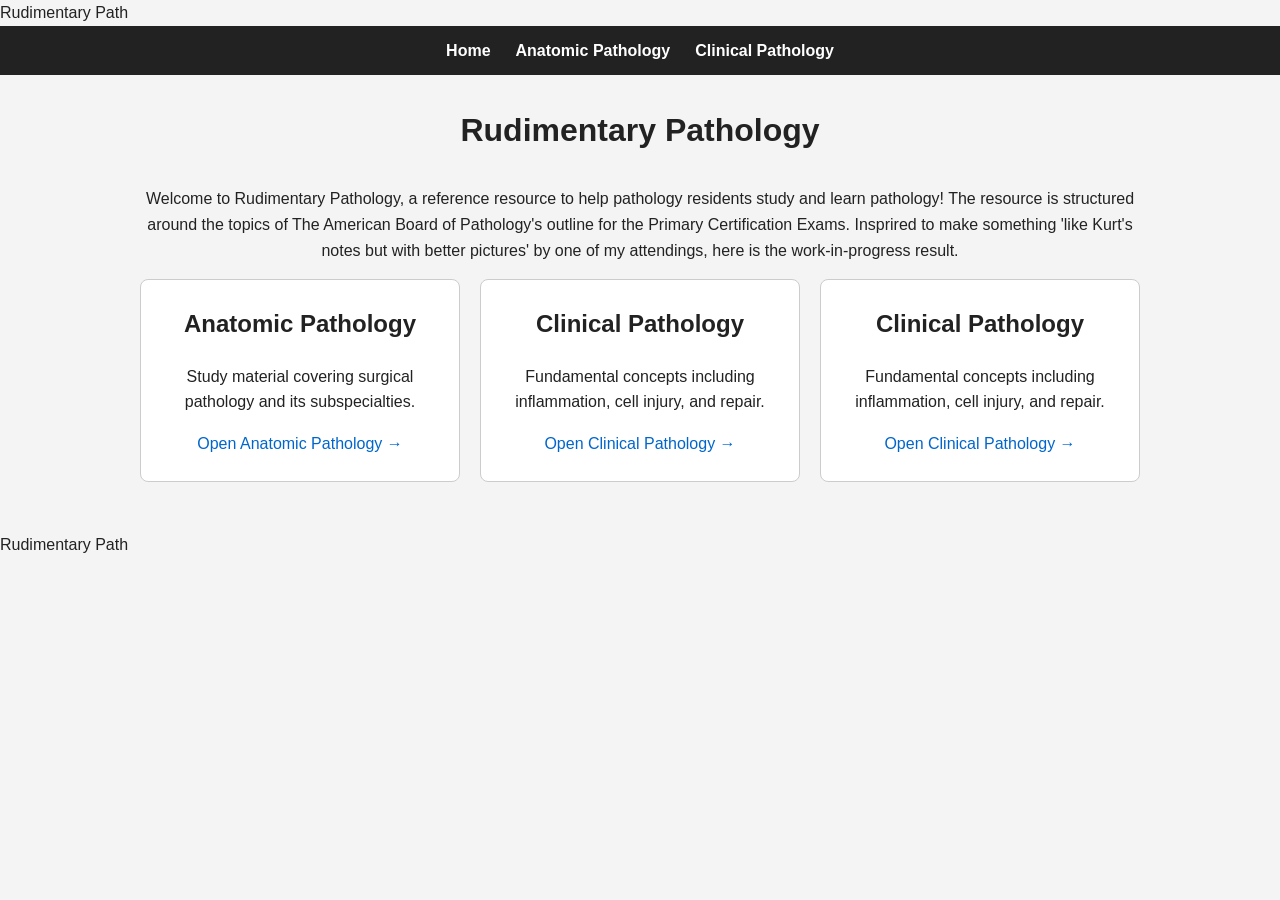
==== index.html @ d3cbd414 "Add files via upload" ====
Rudimentary Path
<!DOCTYPE html>
<html lang="en">

<head>

    <meta charset="UTF-8">

    <meta
        name="viewport"
        content="width=device-width, initial-scale=1.0"
    >

    <title>Rudimentary Pathology</title>

    <!-- Shared website styling -->
    <link rel="stylesheet" href="styles.css">

</head>


<body>


    <!-- =========================================
         MAIN NAVIGATION
         ========================================= -->

    <nav>

        <a href="index.html">
            Home
        </a>

        <a href="subjects/anatomic-pathology/index.html">
            Anatomic Pathology
        </a>

        <a href="subjects/clinical-pathology/index.html">
            Clinical Pathology
        </a>

    </nav>



    <!-- =========================================
         MAIN CONTENT
         ========================================= -->

    <div class="container">


        <h1>
            Rudimentary Pathology
        </h1>


        <p style="text-align: center;">

            Welcome to Rudimentary Pathology, a reference resource to help pathology residents study and learn pathology! The resource is structured around the topics of The American Board of Pathology's outline for the Primary Certification Exams. Insprired to make something 'like Kurt's notes but with better pictures' by one of my attendings, here is the work-in-progress result.

        </p>



        <!-- =====================================
             SUBJECTS
             ===================================== -->

        <div class="subject-grid">


            <!-- SURGICAL PATHOLOGY -->

            <div class="subject-card">

                <h2>
                    Anatomic Pathology
                </h2>

                <p>
                    Study material covering surgical
                    pathology and its subspecialties.
                </p>

                <a
                    href="subjects/anatomic-pathology/index.html"
                >

                    Open Anatomic Pathology →

                </a>

            </div>



            <!-- CLINICAL PATHOLOGY -->

            <div class="subject-card">

                <h2>
                    Clinical Pathology
                </h2>

                <p>
                    Fundamental concepts including
                    inflammation, cell injury, and
                    repair.
                </p>

                <a
                    href="subjects/clinical-pathology/index.html"
                >

                    Open Clinical Pathology →

                </a>

            </div>

            <!-- CLINICAL PATHOLOGY -->

            <div class="subject-card">

                <h2>
                    Clinical Pathology
                </h2>

                <p>
                    Fundamental concepts including
                    inflammation, cell injury, and
                    repair.
                </p>

                <a
                    href="subjects/clinical-pathology/index.html"
                >

                    Open Clinical Pathology →

                </a>

            </div>




        </div>


    </div>



    <!-- =========================================
         SHARED JAVASCRIPT
         ========================================= -->

    <script src="script.js"></script>


</body>

</html>
Rudimentary Path
---- styles.css ----
/* =========================================================
   RUDIMENTARY PATHOLOGY
   Shared Website Styles
   ========================================================= */


/* =========================================================
   BASIC PAGE SETUP
   ========================================================= */

* {
    box-sizing: border-box;
}

body {
    margin: 0;
    padding: 0;

    font-family:
        Arial,
        Helvetica,
        sans-serif;

    background: #f4f4f4;
    color: #222;

    line-height: 1.6;
}


/* =========================================================
   MAIN CONTENT
   ========================================================= */

.container {
    width: 90%;
    max-width: 1000px;

    margin: 0 auto;

    padding: 30px 0 50px 0;
}


/* =========================================================
   HEADINGS
   ========================================================= */

h1 {
    text-align: center;

    margin: 0 0 30px 0;

    font-size: 32px;
}

h2 {
    margin-top: 30px;
    margin-bottom: 20px;
}

h3 {
    margin-top: 25px;
    margin-bottom: 10px;
}


/* =========================================================
   LINKS
   ========================================================= */

a {
    color: #0066cc;
    text-decoration: none;
}

a:hover {
    text-decoration: underline;
}


/* =========================================================
   NAVIGATION BAR
   ========================================================= */

nav {
    background: #222;

    padding: 12px 20px;

    display: flex;

    justify-content: center;

    gap: 25px;

    flex-wrap: wrap;
}

nav a {
    color: white;
    font-weight: bold;
}

nav a:hover {
    color: #ddd;
    text-decoration: none;
}


/* =========================================================
   BREADCRUMBS
   ========================================================= */

.breadcrumbs {
    margin-bottom: 20px;

    font-size: 14px;

    color: #666;
}


/* =========================================================
   GENERIC COLLAPSIBLE SECTION
   ========================================================= */

.collapsible {
    background: white;

    border: 1px solid #ccc;

    border-radius: 8px;

    margin-bottom: 12px;

    overflow: hidden;
}


/* Clickable header */

.collapsible-header {
    padding: 16px 20px;

    cursor: pointer;

    display: flex;

    justify-content: space-between;

    align-items: center;

    font-weight: bold;

    user-select: none;
}


/* Hover effect */

.collapsible-header:hover {
    background: #f0f0f0;
}


/* Arrow */

.collapsible-arrow {
    transition:
        transform 0.2s ease;
}


/* Rotate arrow when section is open */

.collapsible.open >
.collapsible-header >
.collapsible-arrow {

    transform:
        rotate(180deg);
}


/* Content */

.collapsible-content {
    display: none;

    padding: 5px 20px 20px 20px;

    border-top: 1px solid #ddd;
}


/* Show content */

.collapsible.open >
.collapsible-content {

    display: block;
}


/* =========================================================
   CATEGORY LEVEL
   Example:
   Histology
   Common Pathologies
   Rare Pathologies
   ========================================================= */

.category {

    border-left:
        5px solid #0066cc;

}


.category >
.collapsible-header {

    font-size: 21px;

    padding: 18px 20px;

}


/* =========================================================
   PATHOLOGY LEVEL
   Example:
   Cervicitis
   CIN
   Endometriosis
   ========================================================= */

.pathology {

    margin-top: 10px;

    border-left:
        4px solid #777;

}


.pathology >
.collapsible-header {

    font-size: 18px;

    padding: 14px 18px;

}


/* =========================================================
   INFORMATION LEVEL
   Example:
   Definition
   Clinical Features
   Histology
   ========================================================= */

.info-section {

    margin: 10px 0;

    border:
        1px solid #ddd;

    border-radius: 6px;

}


.info-section >
.collapsible-header {

    font-size: 16px;

    padding: 11px 15px;

}


.info-section >
.collapsible-content {

    padding:
        5px 15px 15px 15px;

}


/* =========================================================
   INFORMATION BOX
   ========================================================= */

.info-box {

    background: #f8f8f8;

    padding: 15px;

    border-left:
        4px solid #0066cc;

    margin: 15px 0;

}


/* =========================================================
   EMBEDDED SLIDESHOW
   ========================================================= */

.slideshow-container {

    margin-top: 25px;

    background: #111;

    border-radius: 8px;

    overflow: hidden;

    color: white;
}


/* Slideshow title */

.slideshow-title {

    text-align: center;

    font-size: 20px;

    padding: 15px;

    font-weight: bold;
}


/* Image area */

.slideshow {

    position: relative;

    display: flex;

    justify-content: center;

    align-items: center;

    min-height: 400px;

    padding: 20px;
}


/* Main image */

.slideshow img {

    display: block;

    max-width: 80%;

    max-height: 500px;

    width: auto;

    height: auto;

    object-fit: contain;
}


/* =========================================================
   SLIDESHOW BUTTONS
   ========================================================= */

.slide-button {

    position: absolute;

    top: 50%;

    transform:
        translateY(-50%);

    background:
        rgba(255,255,255,0.2);

    color: white;

    border: none;

    font-size: 32px;

    padding: 12px 20px;

    cursor: pointer;

    border-radius: 5px;

    z-index: 10;
}


.slide-button:hover {

    background:
        rgba(255,255,255,0.4);
}


.previous {

    left: 20px;
}


.next {

    right: 20px;
}


/* =========================================================
   IMAGE CAPTION
   ========================================================= */

.caption {

    text-align: center;

    font-size: 17px;

    padding:
        10px 30px;

    min-height: 50px;
}


/* =========================================================
   IMAGE COUNTER
   ========================================================= */

.counter {

    text-align: center;

    color: #aaa;

    padding:
        10px 10px 15px 10px;

    font-size: 14px;
}


/* =========================================================
   SUBJECT CARDS
   ========================================================= */

.subject-grid {

    display: grid;

    grid-template-columns:
        repeat(
            auto-fit,
            minmax(220px, 1fr)
        );

    gap: 20px;
}


.subject-card {

    background: white;

    border: 1px solid #ccc;

    border-radius: 8px;

    padding: 25px;

    text-align: center;

    transition:
        transform 0.15s ease,
        box-shadow 0.15s ease;
}


.subject-card:hover {

    transform:
        translateY(-3px);

    box-shadow:
        0 4px 12px
        rgba(0,0,0,0.12);
}


.subject-card h2 {

    margin-top: 0;
}


/* =========================================================
   MOBILE
   ========================================================= */

@media (max-width: 700px) {

    body {
        padding: 0;
    }


    .container {

        width: 94%;

        padding-top: 20px;
    }


    h1 {

        font-size: 26px;
    }


    .collapsible-header {

        padding: 14px 15px;
    }


    .category >
    .collapsible-header {

        font-size: 18px;
    }


    .pathology >
    .collapsible-header {

        font-size: 17px;
    }


    .collapsible-content {

        padding:
            5px 15px 15px 15px;
    }


    .slideshow {

        min-height: 280px;

        padding: 10px;
    }


    .slideshow img {

        max-width: 85%;

        max-height: 350px;
    }


    .slide-button {

        font-size: 24px;

        padding: 8px 12px;
    }


    .previous {

        left: 5px;
    }


    .next {

        right: 5px;
    }


    .caption {

        font-size: 15px;

        padding:
            10px 15px;
    }


    nav {

        gap: 12px;

        padding: 10px;
    }

}
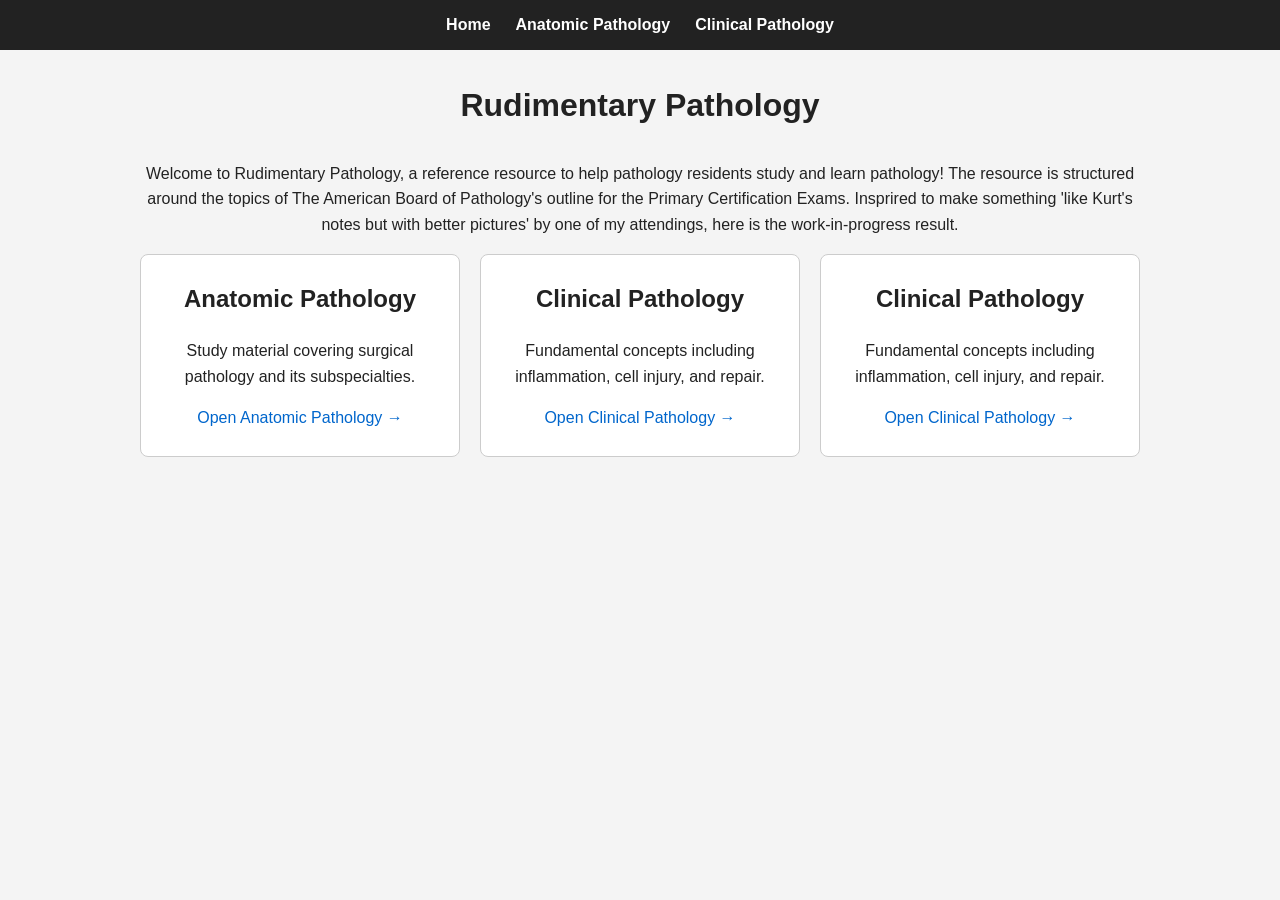
==== commit d736a311: "Update index.html" ====
--- a/index.html
+++ b/index.html
@@ -1,4 +1,4 @@
-Rudimentary Path
+
 <!DOCTYPE html>
 <html lang="en">
 
@@ -164,4 +164,4 @@
 </body>
 
 </html>
-Rudimentary Path
+
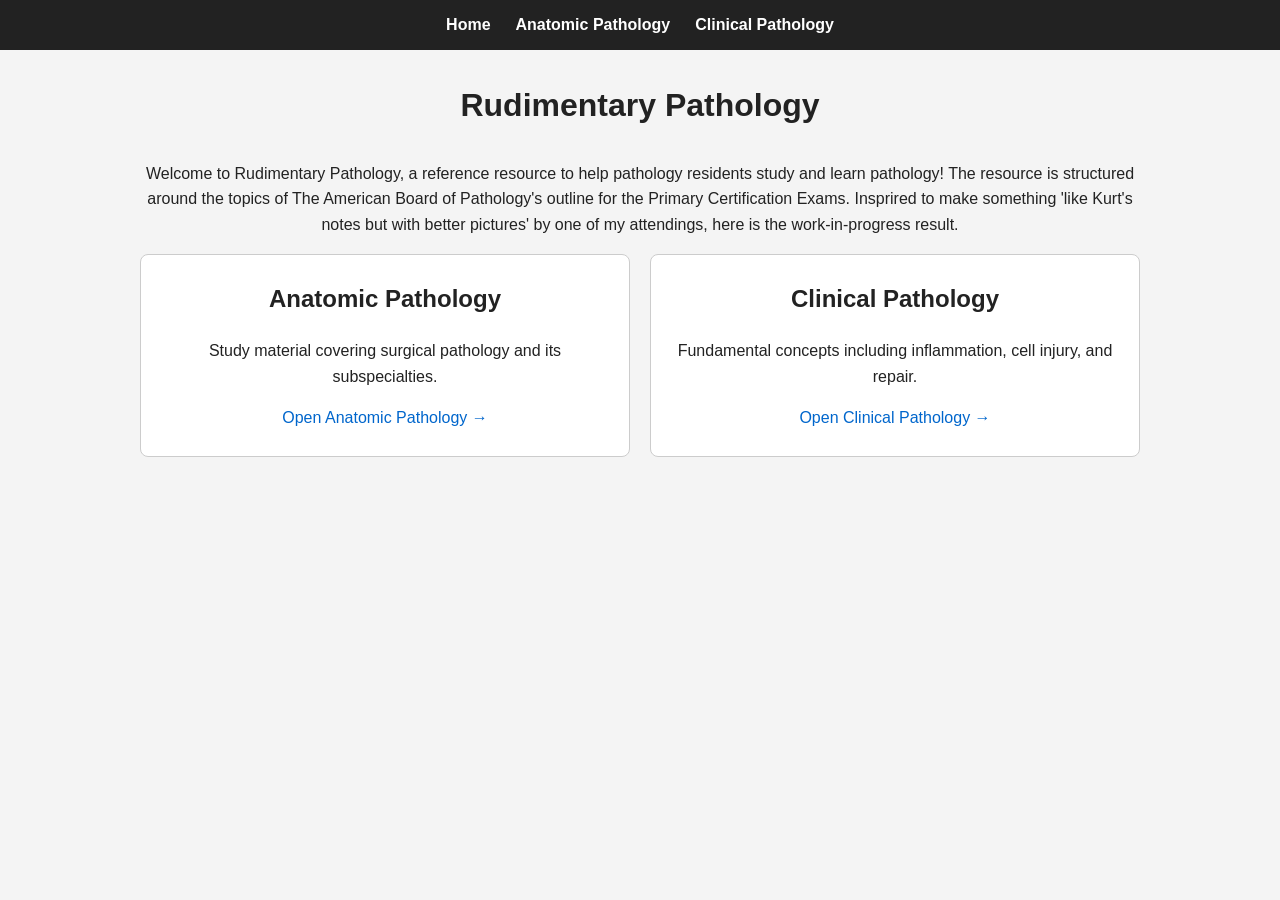
==== commit 0aa579a0: "Delete Clinical Pathology section Removed Clinical Pathology section from index.html" ====
--- a/index.html
+++ b/index.html
@@ -120,33 +120,6 @@
 
             </div>
 
-            <!-- CLINICAL PATHOLOGY -->
-
-            <div class="subject-card">
-
-                <h2>
-                    Clinical Pathology
-                </h2>
-
-                <p>
-                    Fundamental concepts including
-                    inflammation, cell injury, and
-                    repair.
-                </p>
-
-                <a
-                    href="subjects/clinical-pathology/index.html"
-                >
-
-                    Open Clinical Pathology →
-
-                </a>
-
-            </div>
-
-
-
-
         </div>
 
 
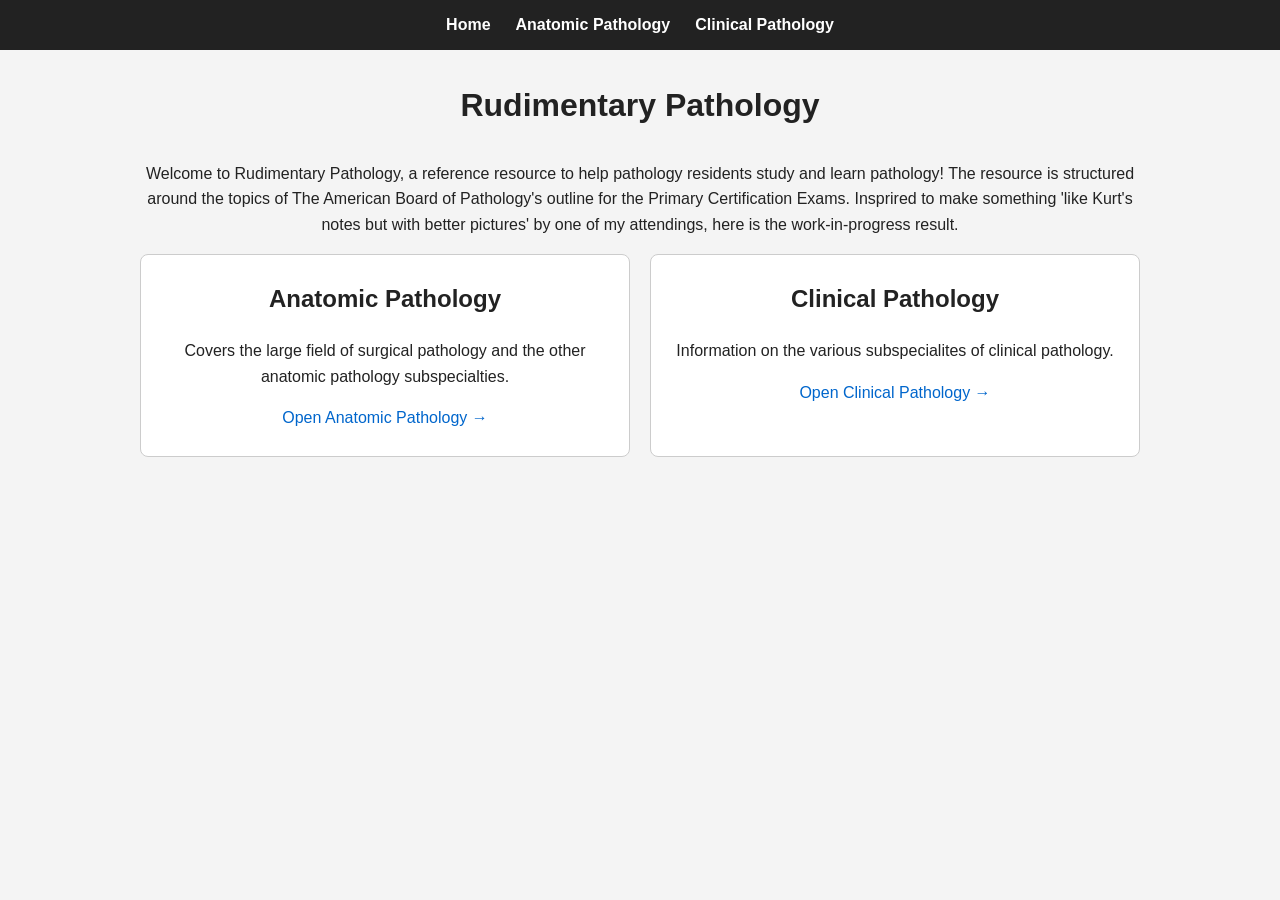
==== commit 7268542a: "Update descriptions for pathology subjects" ====
--- a/index.html
+++ b/index.html
@@ -80,8 +80,7 @@
                 </h2>
 
                 <p>
-                    Study material covering surgical
-                    pathology and its subspecialties.
+                    Covers the large field of surgical pathology and the other anatomic pathology subspecialties.
                 </p>
 
                 <a
@@ -105,9 +104,7 @@
                 </h2>
 
                 <p>
-                    Fundamental concepts including
-                    inflammation, cell injury, and
-                    repair.
+                    Information on the various subspecialites of clinical pathology.
                 </p>
 
                 <a
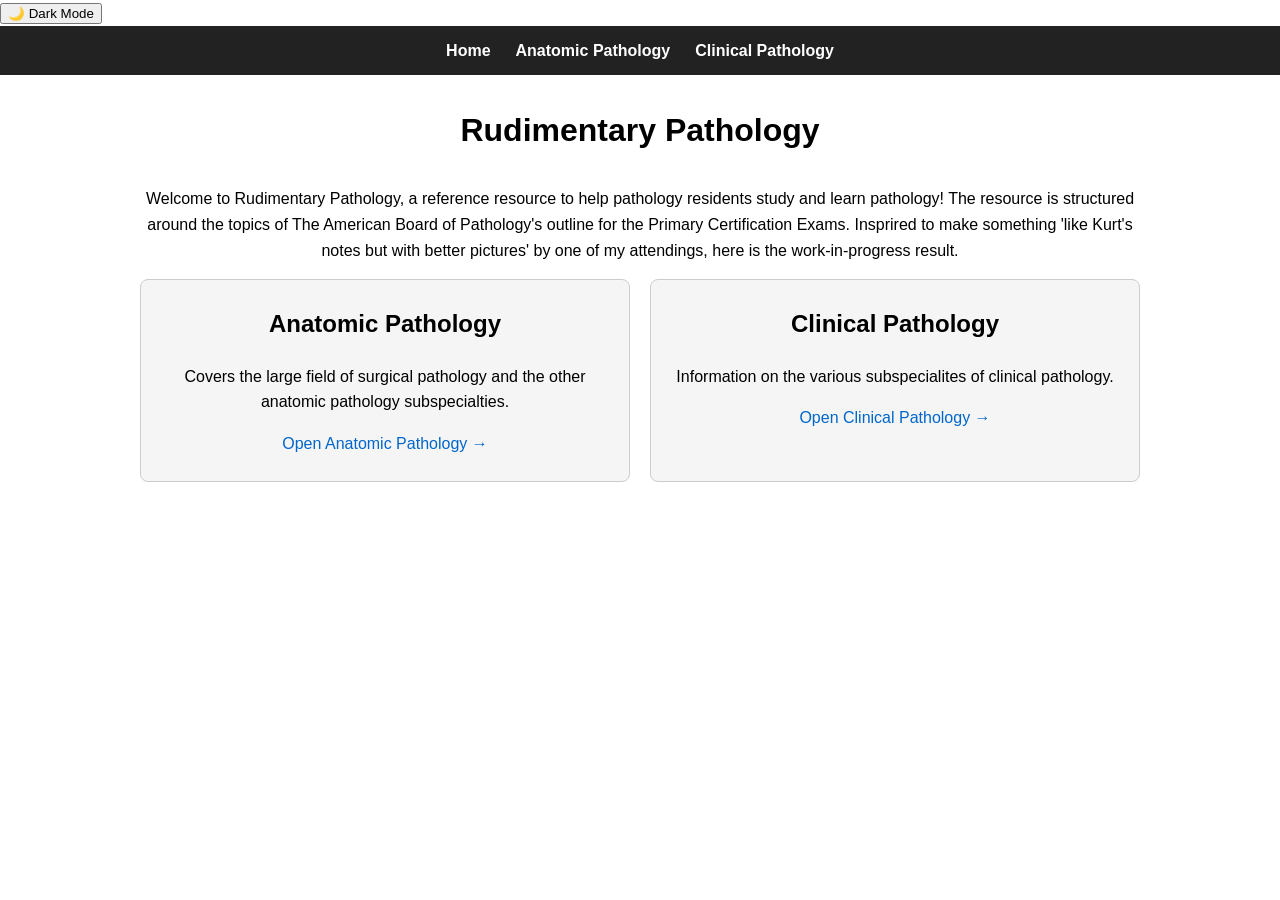
==== commit fd967396: "Add dark mode toggle button to index.html" ====
--- a/index.html
+++ b/index.html
@@ -18,6 +18,9 @@
 
 </head>
 
+<button id="darkModeToggle" onclick="toggleDarkMode()">
+    🌙 Dark Mode
+</button>
 
 <body>
 
--- a/styles.css
+++ b/styles.css
@@ -4,6 +4,28 @@
    Shared Website Styles
    ========================================================= */
 
+:root {
+    --background: #ffffff;
+    --text: #000000;
+    --section-background: #f5f5f5;
+    --header-background: #e5e5e5;
+    --border: #cccccc;
+    --link-color: #0066cc;
+}
+
+body.dark-mode {
+    --background: #000000;
+    --text: #ffffff;
+    --section-background: #111111;
+    --header-background: #222222;
+    --border: #555555;
+    --link-color: #66aaff;
+}
+
+body {
+    background-color: var(--background);
+    color: var(--text);
+}
 
 /* =========================================================
    BASIC PAGE SETUP
@@ -22,8 +44,8 @@
         Helvetica,
         sans-serif;
 
-    background: #f4f4f4;
-    color: #222;
+    background: var(--background);
+    color: var(--text);
 
     line-height: 1.6;
 }
@@ -71,7 +93,7 @@
    ========================================================= */
 
 a {
-    color: #0066cc;
+    color: var(--link-color);
     text-decoration: none;
 }
 
@@ -127,9 +149,9 @@
    ========================================================= */
 
 .collapsible {
-    background: white;
-
-    border: 1px solid #ccc;
+    background: var(--section-background);
+
+    border: 1px solid var(--border);
 
     border-radius: 8px;
 
@@ -161,7 +183,7 @@
 /* Hover effect */
 
 .collapsible-header:hover {
-    background: #f0f0f0;
+    background: var(--header-background);
 }
 
 
@@ -191,7 +213,7 @@
 
     padding: 5px 20px 20px 20px;
 
-    border-top: 1px solid #ddd;
+    border-top: 1px solid var(--border);
 }
 
 
@@ -267,14 +289,11 @@
    ========================================================= */
 
 .info-section {
-
     margin: 10px 0;
 
-    border:
-        1px solid #ddd;
+    border: 1px solid var(--border);
 
     border-radius: 6px;
-
 }
 
 
@@ -303,7 +322,7 @@
 
 .info-box {
 
-    background: #f8f8f8;
+    background: var(--section-background);
 
     padding: 15px;
 
@@ -488,9 +507,9 @@
 
 .subject-card {
 
-    background: white;
-
-    border: 1px solid #ccc;
+    background: var(--section-background);
+
+    border: 1px solid var(--border);
 
     border-radius: 8px;
 
@@ -625,4 +644,4 @@
         padding: 10px;
     }
 
-}+}
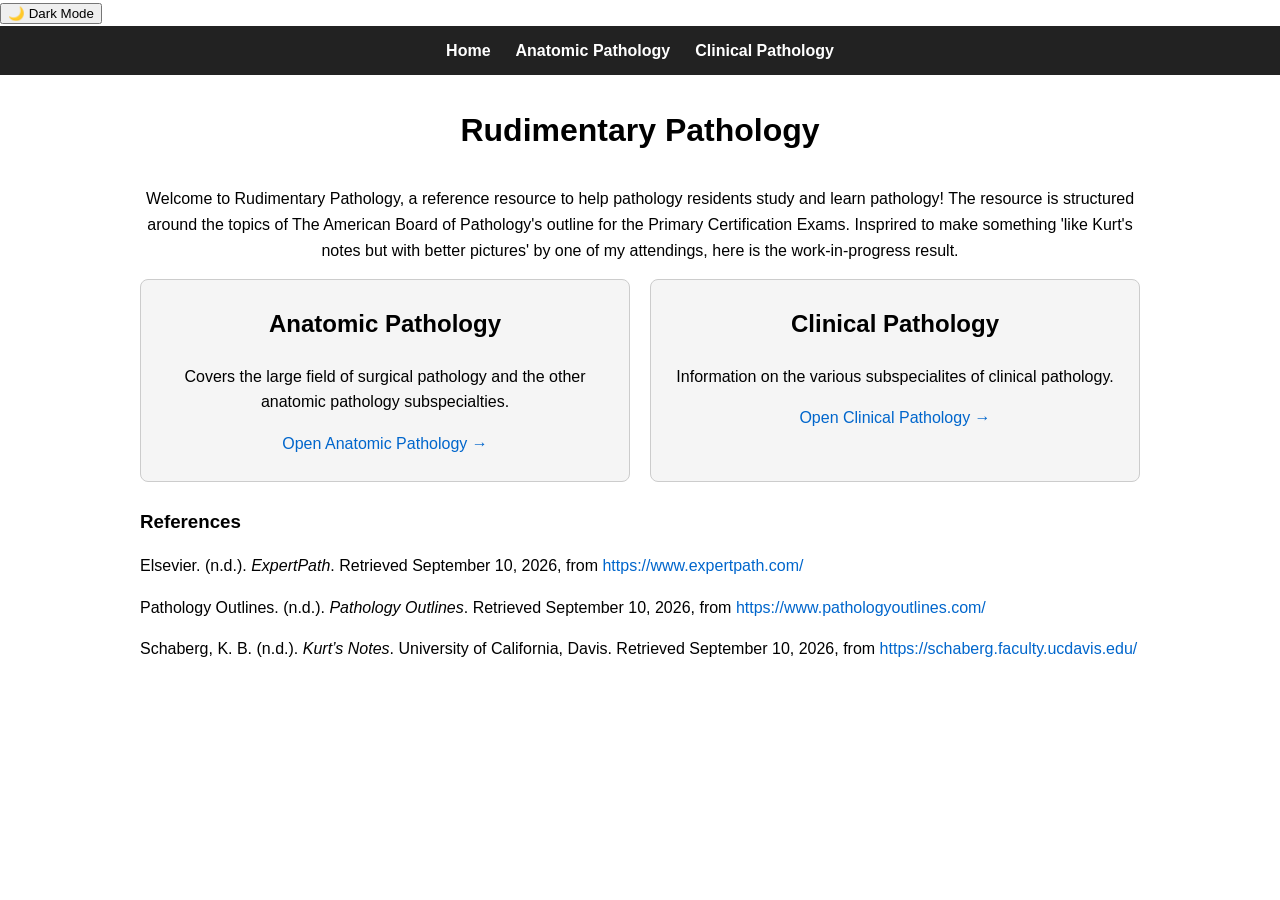
==== commit 78fa81bf: "Add footer with references to external sources Added a footer section with references to various sou" ====
--- a/index.html
+++ b/index.html
@@ -122,7 +122,34 @@
 
         </div>
 
+            <footer class="site-footer">
+            <h3>References</h3>
 
+            <p>
+                Elsevier. (n.d.). <em>ExpertPath</em>.
+                Retrieved September 10, 2026, from
+                <a href="https://www.expertpath.com/" target="_blank" rel="noopener">
+                https://www.expertpath.com/
+                </a>
+            </p>
+
+            <p>
+                Pathology Outlines. (n.d.). <em>Pathology Outlines</em>.
+                Retrieved September 10, 2026, from
+                <a href="https://www.pathologyoutlines.com/" target="_blank" rel="noopener">
+                https://www.pathologyoutlines.com/
+                </a>
+            </p>
+
+            <p>
+                Schaberg, K. B. (n.d.). <em>Kurt’s Notes</em>. University of California, Davis.
+                Retrieved September 10, 2026, from
+                <a href="https://schaberg.faculty.ucdavis.edu/" target="_blank" rel="noopener">
+                https://schaberg.faculty.ucdavis.edu/
+                </a>
+            </p>
+            </footer>
+        
     </div>
 
 
